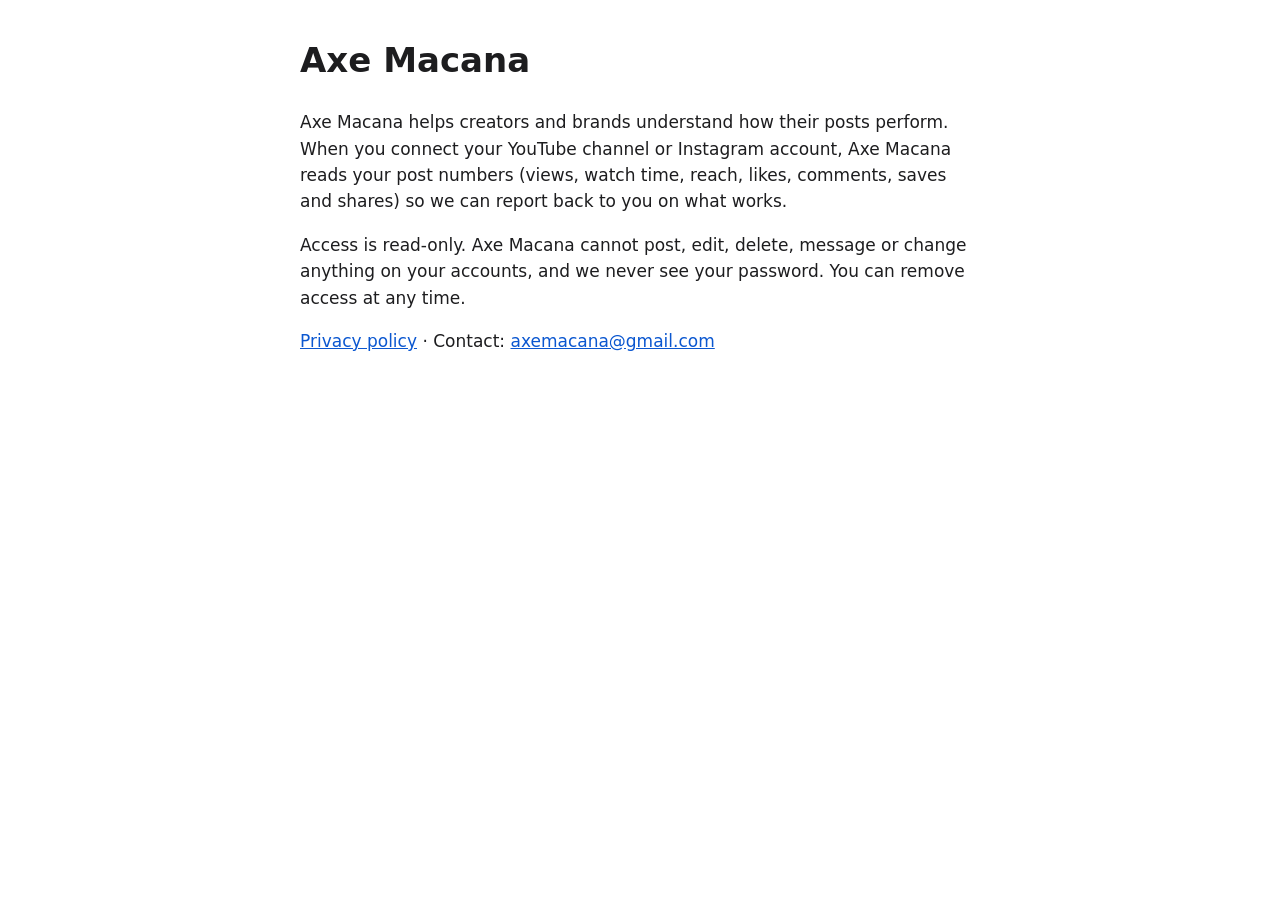
==== connect/index.html @ a6ca082b "Add connect home and privacy pages (unlisted) Co-Authored-By: Claude Opus 5.5 <noreply@anthropic.com" ====
<!doctype html>
<meta charset="utf-8">
<meta name="viewport" content="width=device-width,initial-scale=1">
<meta name="robots" content="noindex,nofollow">
<title>Axe Macana</title>
<style>body{font:17px/1.55 system-ui,sans-serif;max-width:40em;margin:2em auto;padding:0 16px;color:#1d1d1f;background:#fff}a{color:#0b57d0}</style>
<h1>Axe Macana</h1>
<p>Axe Macana helps creators and brands understand how their posts perform. When you connect your YouTube channel or
Instagram account, Axe Macana reads your post numbers (views, watch time, reach, likes, comments, saves and shares)
so we can report back to you on what works.</p>
<p>Access is read-only. Axe Macana cannot post, edit, delete, message or change anything on your accounts, and we never see
your password. You can remove access at any time.</p>
<p><a href="/connect/privacy">Privacy policy</a> · Contact: <a href="mailto:axemacana@gmail.com">axemacana@gmail.com</a></p>
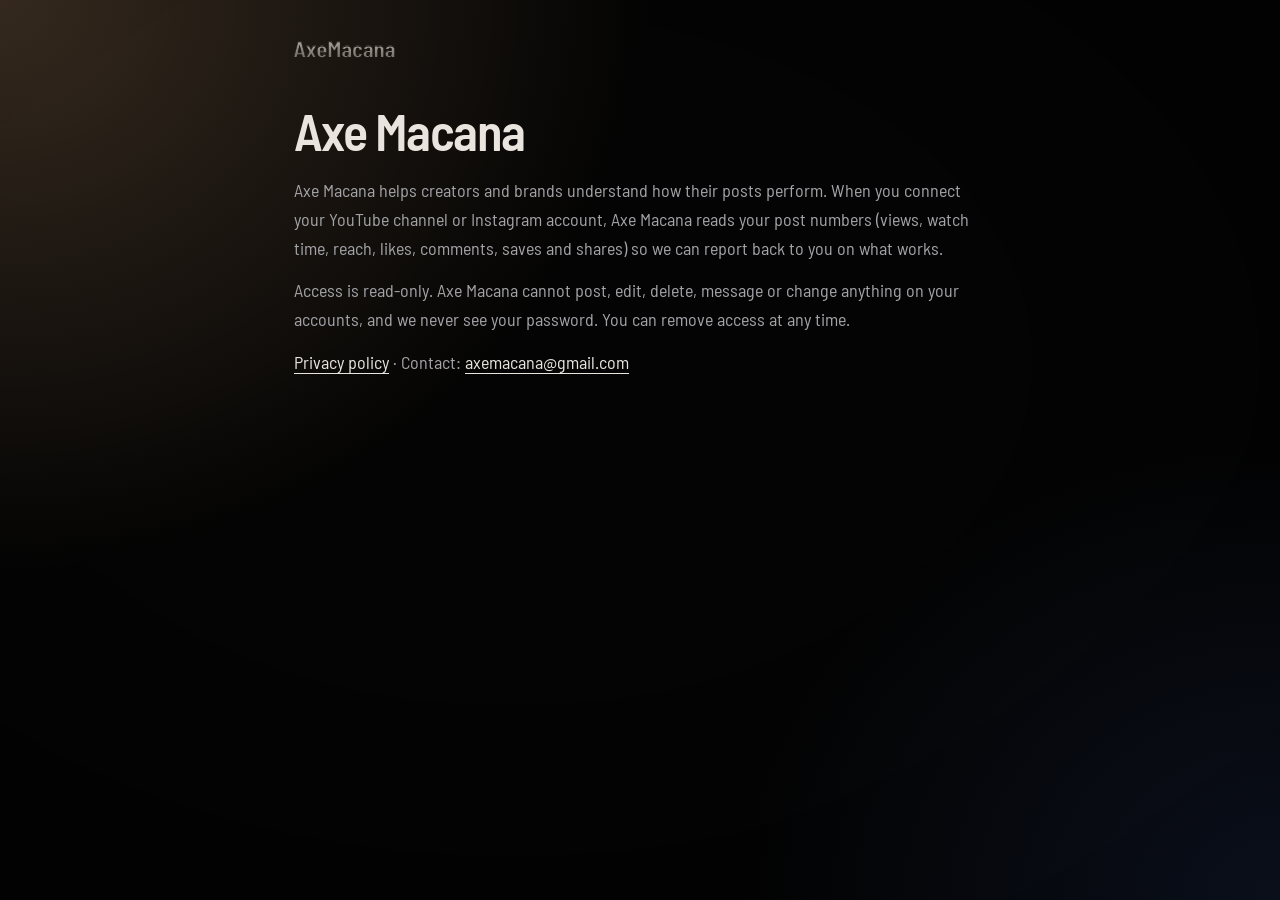
==== commit 00ddddbd: "Give the connect and post pages the home page look The four text pages were white with system fonts " ====
--- a/connect/index.html
+++ b/connect/index.html
@@ -3,7 +3,11 @@
 <meta name="viewport" content="width=device-width,initial-scale=1">
 <meta name="robots" content="noindex,nofollow">
 <title>Axe Macana</title>
-<style>body{font:17px/1.55 system-ui,sans-serif;max-width:40em;margin:2em auto;padding:0 16px;color:#1d1d1f;background:#fff}a{color:#0b57d0}</style>
+<meta name="theme-color" content="#040404">
+<link rel="preconnect" href="https://fonts.googleapis.com">
+<link rel="preconnect" href="https://fonts.gstatic.com" crossorigin>
+<link href="https://fonts.googleapis.com/css2?family=Barlow+Semi+Condensed:wght@400;600&display=swap" rel="stylesheet">
+<link rel="stylesheet" href="/pages.css">
 <h1>Axe Macana</h1>
 <p>Axe Macana helps creators and brands understand how their posts perform. When you connect your YouTube channel or
 Instagram account, Axe Macana reads your post numbers (views, watch time, reach, likes, comments, saves and shares)
--- a/pages.css
+++ b/pages.css
@@ -0,0 +1,26 @@
+/* Shared look for the small text pages (/connect, /post). Same room as the home page:
+   BrandToolkit docs/look/LOOK-INSTRUMENT-LIT.md. Styles tags only, so the pages' markup and words stay as they are. */
+:root{--ink:#f2f2f2;--sub:#a3a3a8;--heading:#e9e5de;--bg:#040404;
+  --sans:"Barlow Semi Condensed","Segoe UI",system-ui,sans-serif}
+*{box-sizing:border-box}
+html{background:var(--bg);color-scheme:dark}
+/* warm key top left, cool fill bottom right, vignette: fixed, so long pages scroll in front of one room */
+html::before{content:"";position:fixed;inset:0;pointer-events:none;background:
+  radial-gradient(ellipse 60% 75% at 0% 0%,rgba(255,196,140,.20),transparent 85%),
+  radial-gradient(ellipse 50% 60% at 100% 100%,rgba(90,140,255,.10),transparent 85%),
+  radial-gradient(ellipse 90% 85% at 40% 40%,transparent 45%,rgba(0,0,0,.7))}
+body{position:relative;margin:0 auto;max-width:42em;padding:104px clamp(16px,5vw,32px) 72px;
+  color:var(--sub);font:400 18px/1.6 var(--sans);
+  /* the wordmark file has 45 of 280 units of empty space before the A, hence the pull to the left */
+  background:url(/wordmark.svg) no-repeat calc(clamp(16px,5vw,32px) - 24px) 32px / auto 34px}
+::selection{color:var(--bg);background:var(--heading)}
+h1{margin:0 0 20px;font-size:clamp(34px,6vw,52px);line-height:1;font-weight:600;letter-spacing:-.03em;color:var(--heading);text-wrap:balance}
+h2{margin:40px 0 8px;padding-top:20px;border-top:1px solid rgba(255,245,230,.09);font-size:22px;line-height:1.2;font-weight:600;letter-spacing:-.01em;color:var(--heading)}
+p{margin:0 0 14px}
+ul{margin:0 0 14px;padding-left:1.2em}
+li{margin:0 0 8px}
+li::marker{color:#7d7b78}
+b{font-weight:600;color:var(--ink)}
+a{color:var(--heading);text-underline-offset:4px}
+a:hover{color:#fff}
+:focus-visible{outline:2px solid var(--heading);outline-offset:3px}
